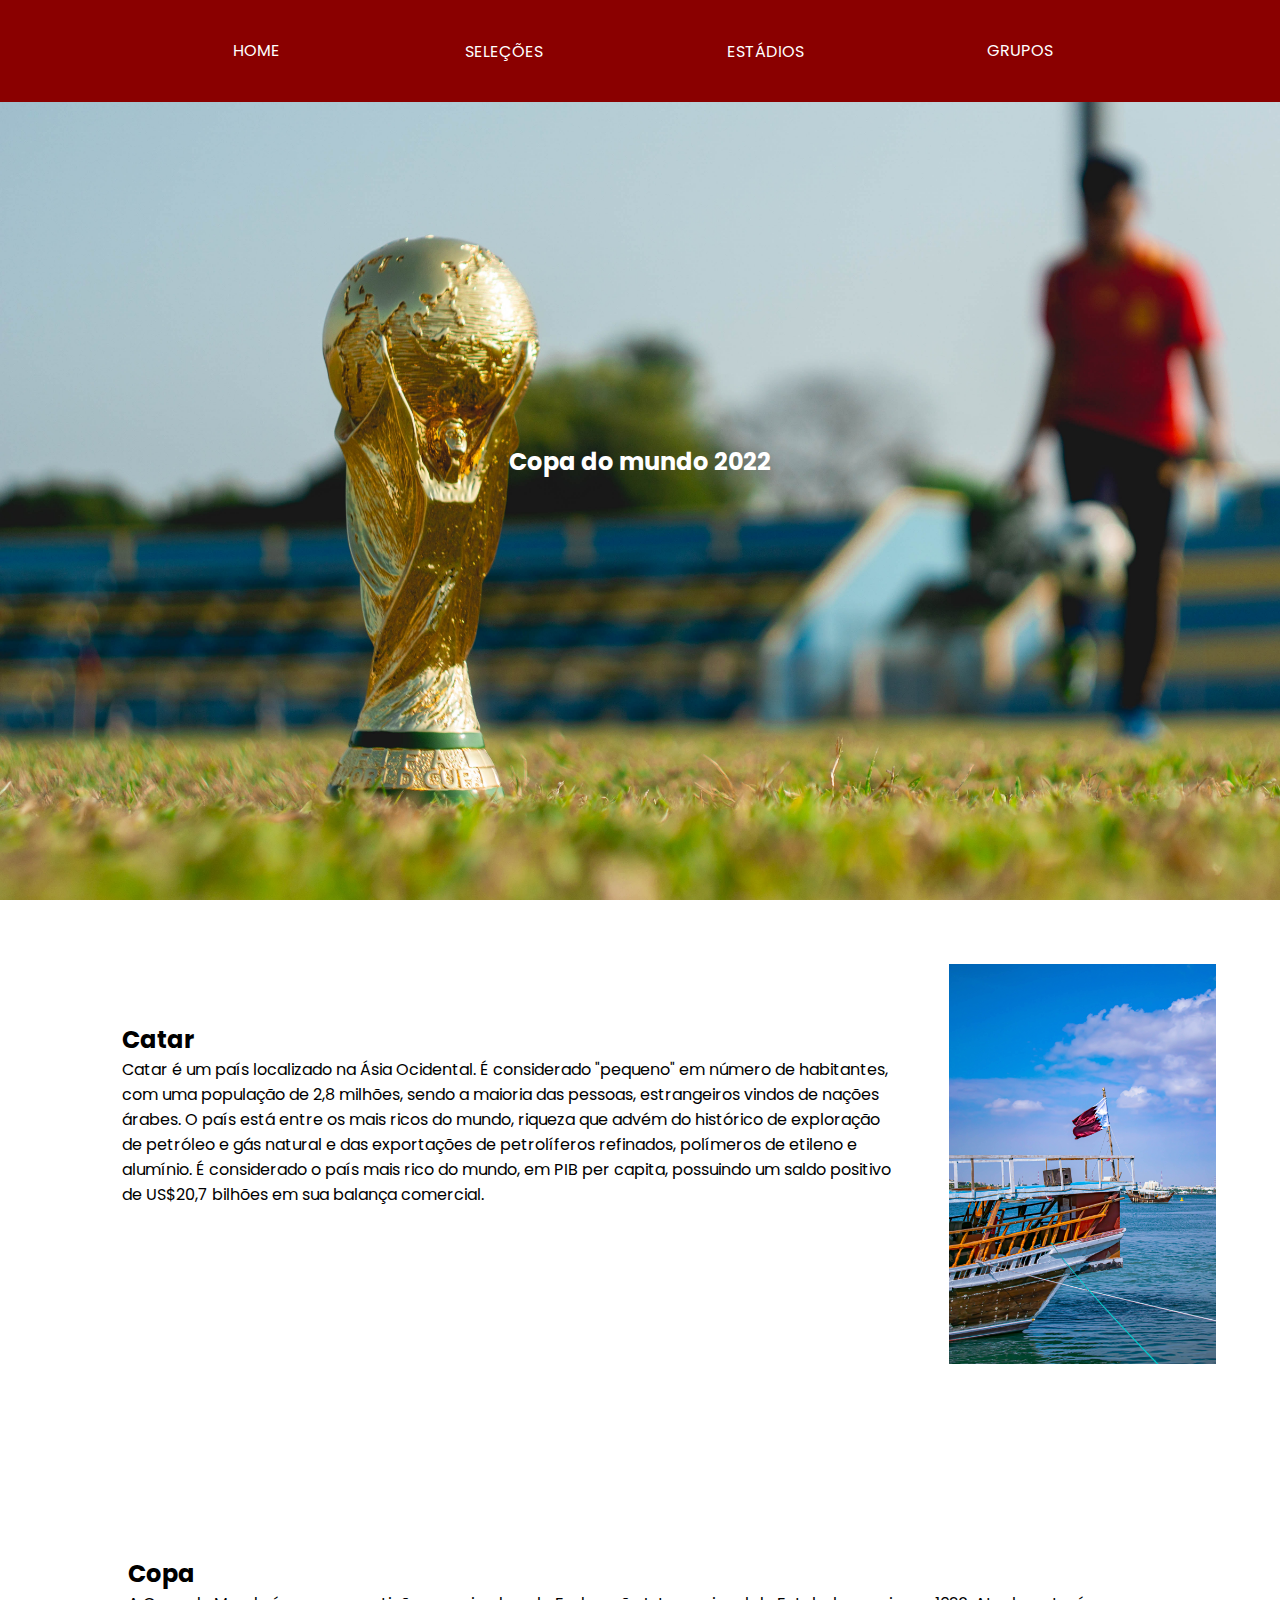
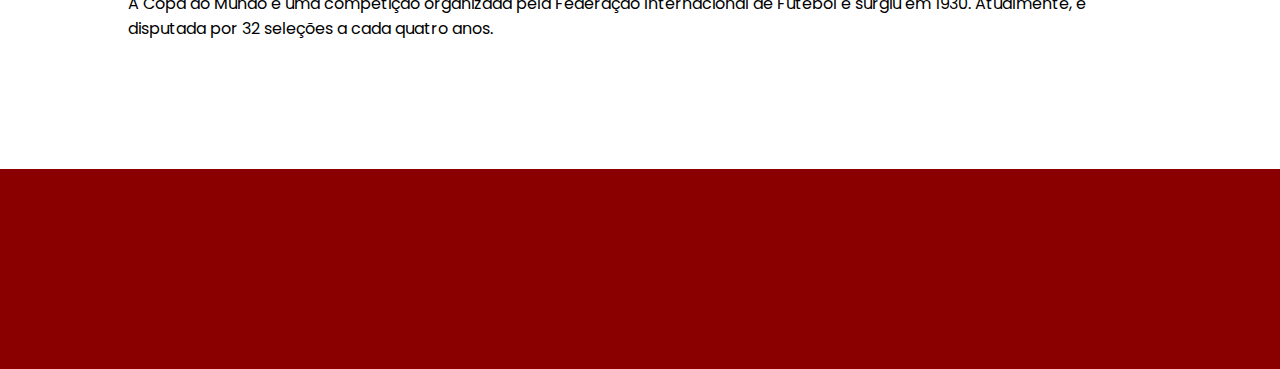
==== index.html @ df11435c "First commit" ====
<!DOCTYPE html>
<html lang="en">
<head>
    <meta charset="UTF-8">
    <meta http-equiv="X-UA-Compatible" content="IE=edge">
    <meta name="viewport" content="width=device-width, initial-scale=1.0">
    <title>Document</title>

    <link rel="preconnect" href="https://fonts.googleapis.com">
    <link rel="preconnect" href="https://fonts.gstatic.com" crossorigin>
    <link href="https://fonts.googleapis.com/css2?family=Poppins:wght@300;400;500;600;700&display=swap" rel="stylesheet">

    <style>
        * {
            margin: 0;
            padding: 0;
        }

        body, html{
            width: 100%;

            font-family: "Poppins", sans-serif;
        }

        header {
            width: 100%;
            height: 100vh;

            background-image: url("img/Home.jpg");
            background-size: cover;
            background-repeat: no-repeat;
        }

        .titulo-header {
            display: flex;
            height: 80%;
            justify-content: center;
        }

        .titulo-header h2 {
            align-self: center;
            color: #FFFF;
        }

        nav {
            display: flex;
            justify-content: center;
            padding: 3% 10% 3% 10%;
            background-color: #8A0000;
        }


        ul{
            width: 80%;
            display: flex;
            align-items: center;
            justify-content: space-between;
        }

        li {
            list-style-type: none;
        }

        ul a {
            padding: 5% ;
            text-decoration: none;
            color: #FFFF;
            border-radius: 2px;
        }

        ul a:hover{
            background-color: #FFFF;
            color: #8A0000;
            transition: 800ms;
        }

        .bloco-catar {
            display: flex;
            padding: 5%;
        }       
        
        .bloco-copa {
            padding: 10%;
        }

        .bloco-catar div {
            padding: 5%;

        }

        #catar-img {
           max-height: 400px;

        }

        footer {
            width: 100%;
            height: 200px;
            background-color: #8A0000;
        }

    </style>


</head>
<body>
    <!-- Cabeçalho -->
    <header>
        <nav>
            <ul>
                <li><a class="active" href="">HOME</a></li>
                <li><a href="selecao.html">SELEÇÕES</a></li>
                <li><a href="estadios.html">ESTÁDIOS</a></li>
                <li><a href="grupos.html">GRUPOS</a></li>
            </ul>
        </nav>

        <div class="titulo-header">
            <h2>Copa do mundo 2022</h2>
        </div>

    </header>

    <section>
        <div class="bloco-catar">

            <div>
                <h2>Catar</h2>
                <p>
                Catar é um país localizado na Ásia Ocidental. É considerado "pequeno" em número de habitantes, com uma população de 2,8 milhões, sendo a maioria das pessoas, estrangeiros vindos de nações árabes. 
                O país está entre os mais ricos do mundo, riqueza que advém do histórico de exploração de petróleo e gás natural e das exportações de petrolíferos refinados, polímeros de etileno e alumínio.
                É considerado o país mais rico do mundo, em PIB per capita, possuindo um saldo positivo de US$20,7 bilhões em sua balança comercial. 
                </p>
            </div>

            <img id="catar-img" src="img/catar-home.jpg" alt="">

        </div> 

        <div class="bloco-copa">
            <h2>Copa</h2>
            <p>
                A Copa do Mundo é uma competição organizada pela Federação Internacional de Futebol e surgiu em 1930. Atualmente, é disputada por 32 seleções a cada quatro anos.
            </p>
        </div>

        
    </section>

    <footer></footer>
    
</body>
</html>
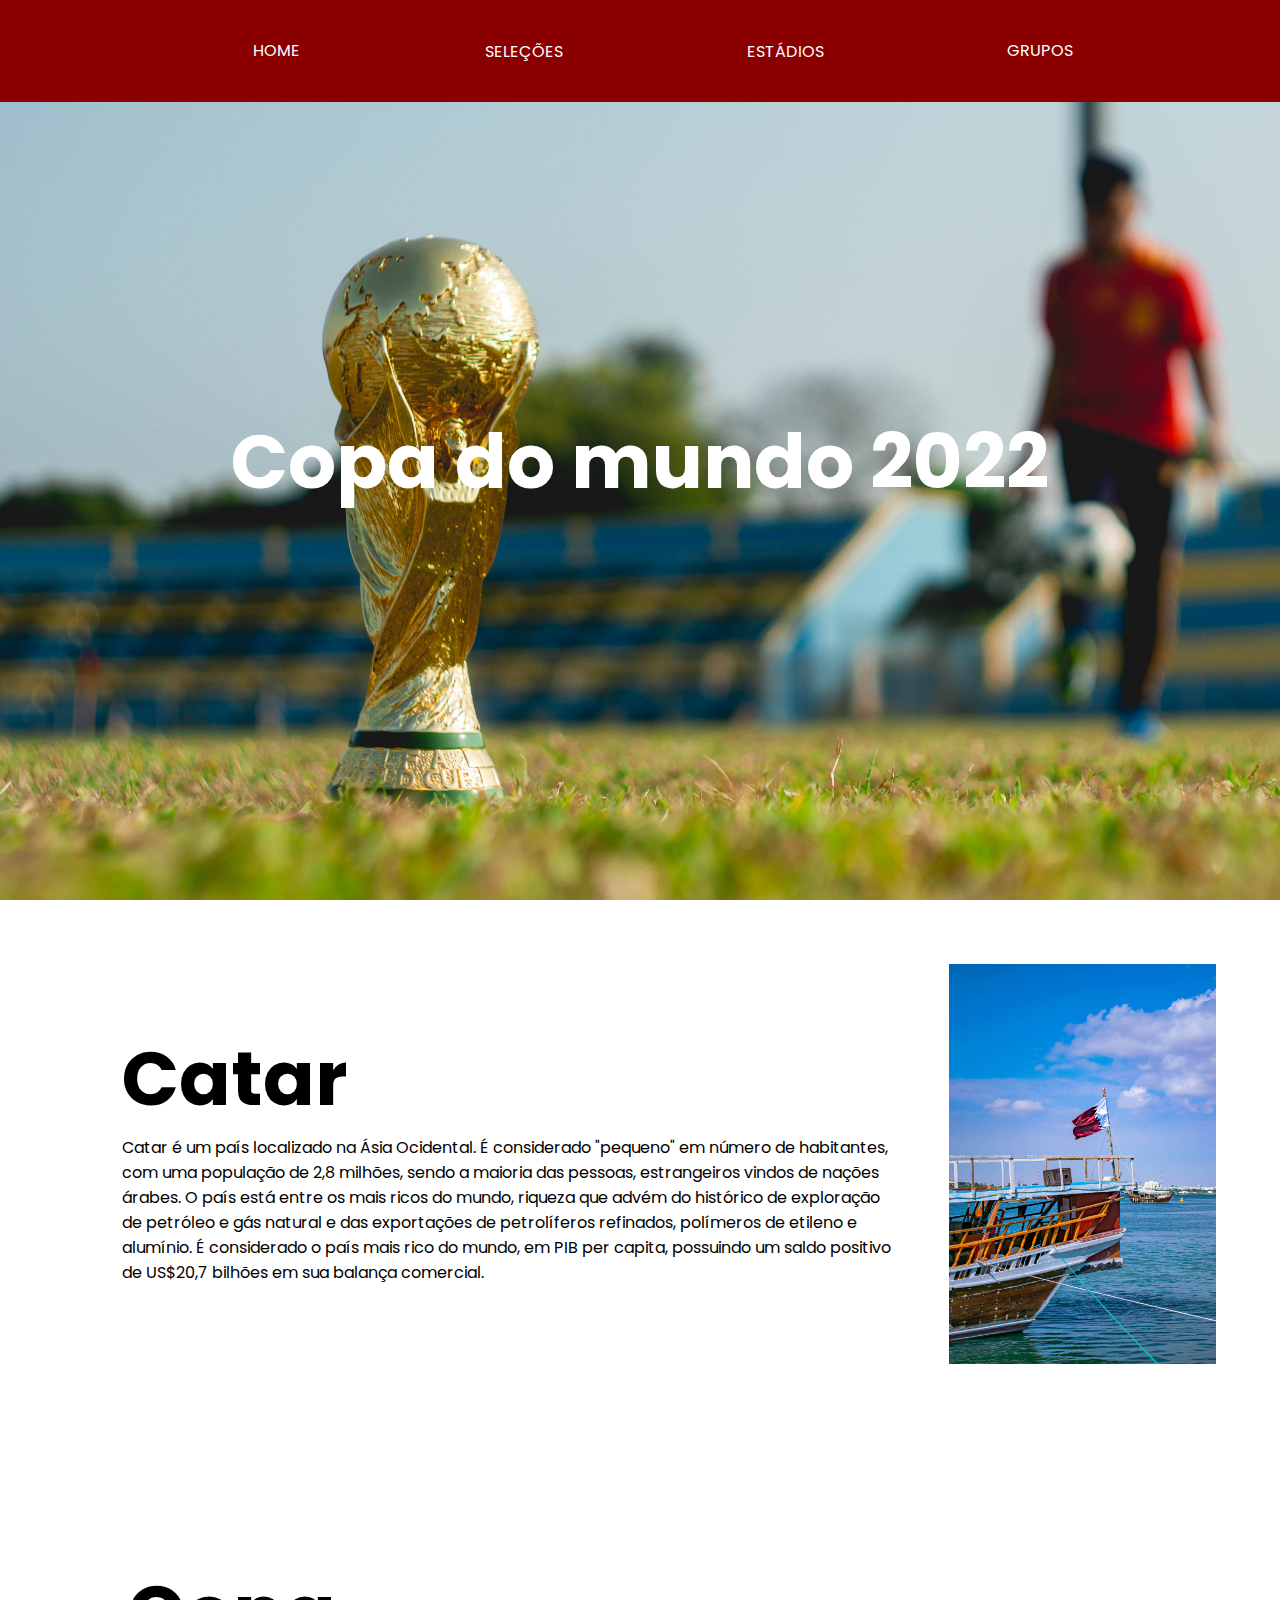
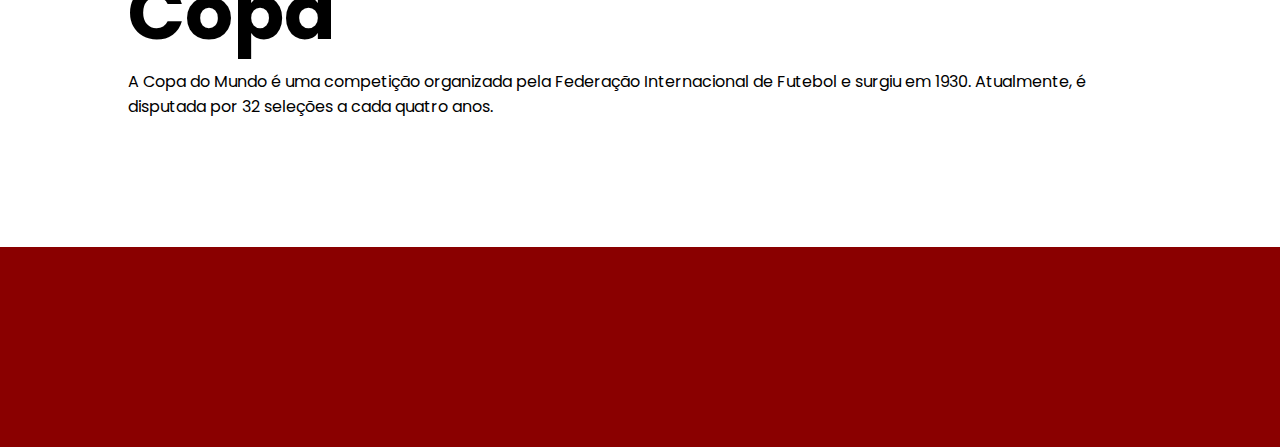
==== commit 20303608: "Adjusted header structures" ====
--- a/index.html
+++ b/index.html
@@ -4,74 +4,20 @@
     <meta charset="UTF-8">
     <meta http-equiv="X-UA-Compatible" content="IE=edge">
     <meta name="viewport" content="width=device-width, initial-scale=1.0">
-    <title>Document</title>
+    <link rel="shortcut icon" href="img/FIFA.svg" type="image/x-icon">
+    <title>Home</title>
 
+    <!-- LINK CSS  -->
+    <link rel="stylesheet" href="styles/header.css">
+
+    <!-- FONTS LINKS  -->
     <link rel="preconnect" href="https://fonts.googleapis.com">
     <link rel="preconnect" href="https://fonts.gstatic.com" crossorigin>
     <link href="https://fonts.googleapis.com/css2?family=Poppins:wght@300;400;500;600;700&display=swap" rel="stylesheet">
 
     <style>
-        * {
-            margin: 0;
-            padding: 0;
-        }
-
-        body, html{
-            width: 100%;
-
-            font-family: "Poppins", sans-serif;
-        }
-
         header {
-            width: 100%;
-            height: 100vh;
-
-            background-image: url("img/Home.jpg");
-            background-size: cover;
-            background-repeat: no-repeat;
-        }
-
-        .titulo-header {
-            display: flex;
-            height: 80%;
-            justify-content: center;
-        }
-
-        .titulo-header h2 {
-            align-self: center;
-            color: #FFFF;
-        }
-
-        nav {
-            display: flex;
-            justify-content: center;
-            padding: 3% 10% 3% 10%;
-            background-color: #8A0000;
-        }
-
-
-        ul{
-            width: 80%;
-            display: flex;
-            align-items: center;
-            justify-content: space-between;
-        }
-
-        li {
-            list-style-type: none;
-        }
-
-        ul a {
-            padding: 5% ;
-            text-decoration: none;
-            color: #FFFF;
-            border-radius: 2px;
-        }
-
-        ul a:hover{
-            background-color: #FFFF;
-            color: #8A0000;
-            transition: 800ms;
+            background-image: url("img/home/Home.jpg");
         }
 
         .bloco-catar {
--- a/styles/header.css
+++ b/styles/header.css
@@ -0,0 +1,65 @@
+
+* {
+    margin: 0;
+}
+
+html, body {
+    font-family: "poppins", sans-serif;
+}
+
+
+h2{
+    font-size: 2cm;
+}
+
+header {
+    width: 100%;
+    height: 100vh;
+
+    background-image: url("img/Alemanha.svg");
+    background-size: cover;
+    background-repeat: no-repeat;
+}
+
+.titulo-header {
+    display: flex;
+    height: 80%;
+    justify-content: center;
+}
+
+.titulo-header h2 {
+    align-self: center;
+    color: #FFFF;
+}
+
+nav {
+    display: flex;
+    justify-content: center;
+    padding: 3% 10% 3% 10%;
+    background-color: #8A0000;
+}
+
+
+ul{
+    width: 80%;
+    display: flex;
+    align-items: center;
+    justify-content: space-between;
+}
+
+li {
+    list-style-type: none;
+}
+
+ul a {
+    padding: 5% ;
+    text-decoration: none;
+    color: #FFFF;
+    border-radius: 2px;
+}
+
+ul a:hover{
+    background-color: #FFFF;
+    color: #8A0000;
+    transition: 800ms;
+}
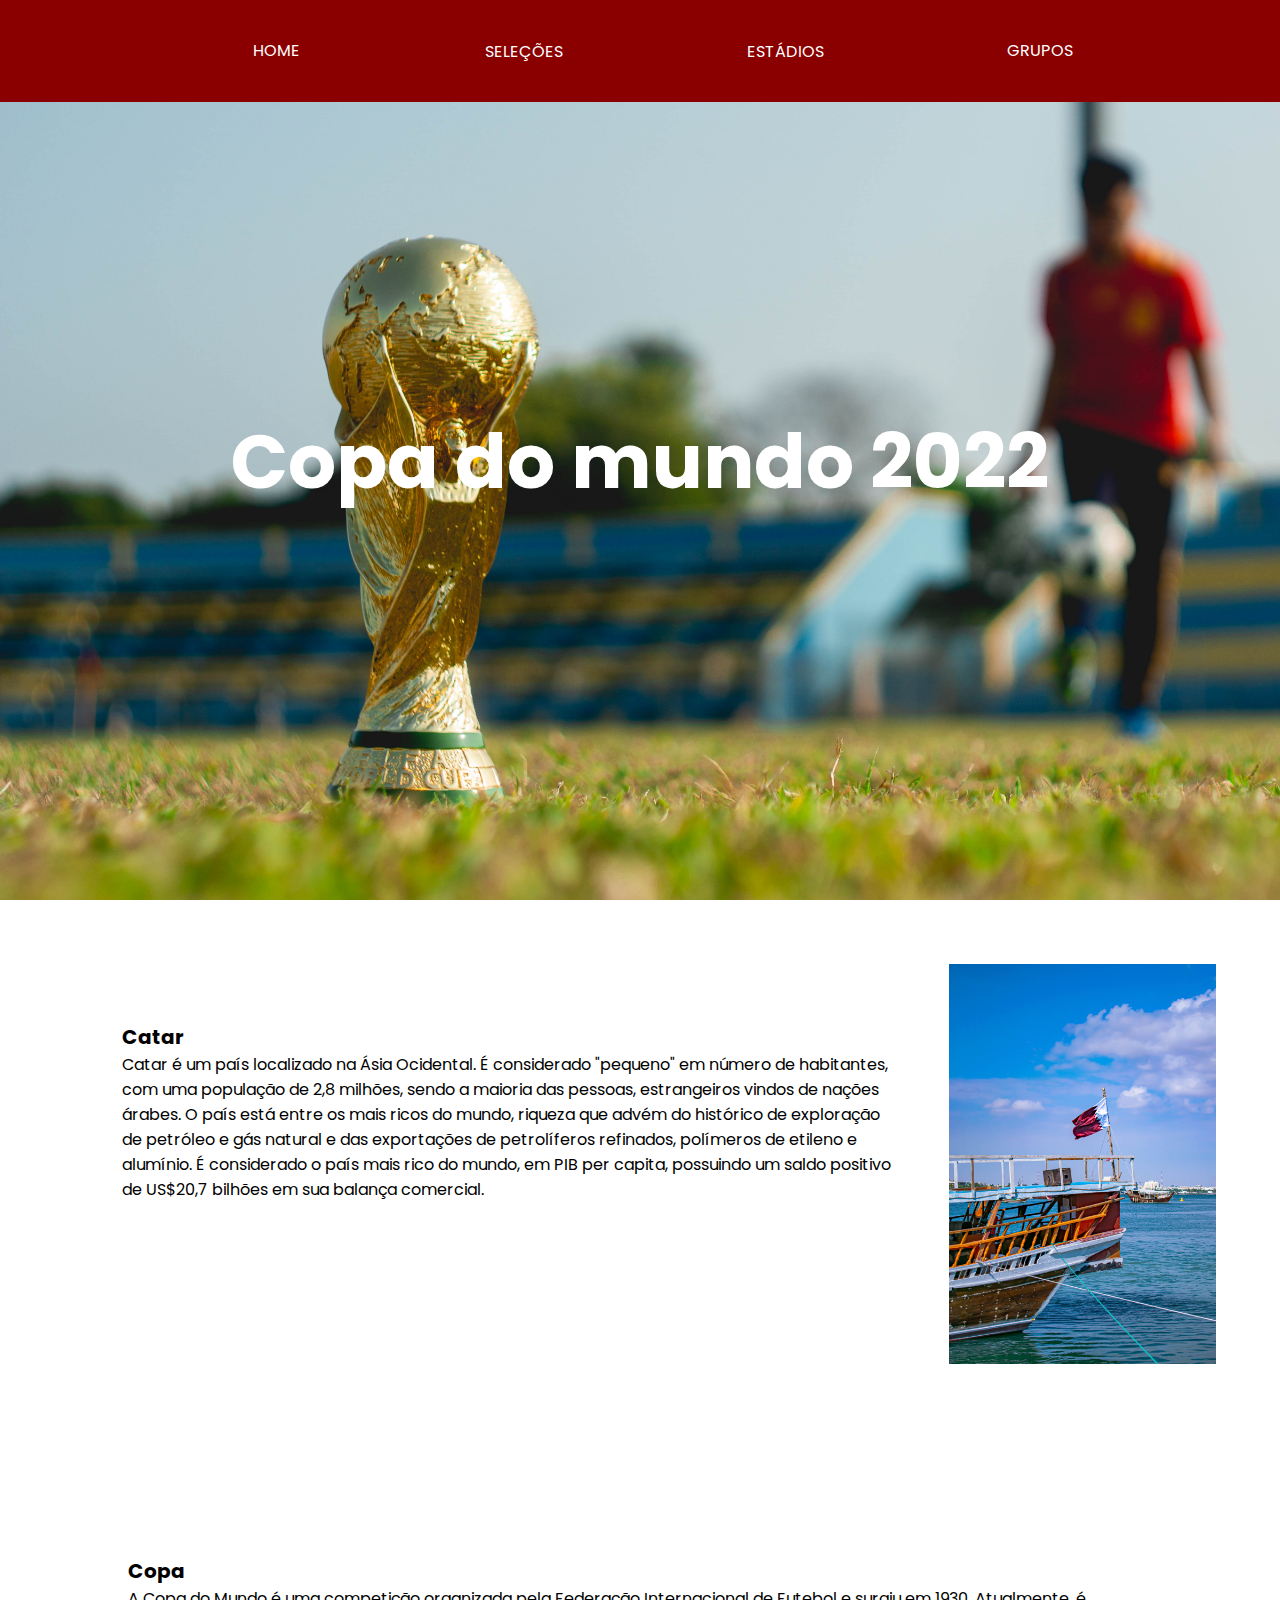
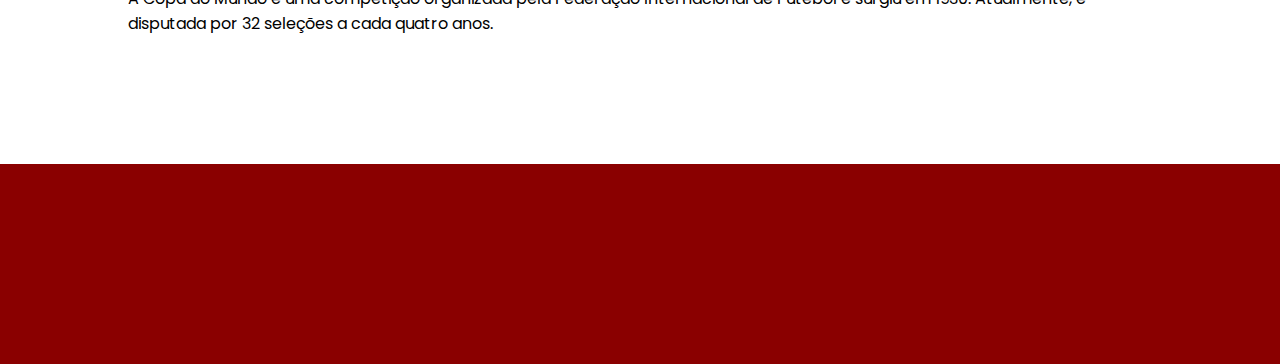
==== commit b7f85016: "Adjusted links to pages" ====
--- a/index.html
+++ b/index.html
@@ -18,6 +18,10 @@
     <style>
         header {
             background-image: url("img/home/Home.jpg");
+        }
+
+        section h2{
+            font-size: 20px;
         }
 
         .bloco-catar {
@@ -54,7 +58,7 @@
     <header>
         <nav>
             <ul>
-                <li><a class="active" href="">HOME</a></li>
+                <li><a class="active" href="index.html">HOME</a></li>
                 <li><a href="selecao.html">SELEÇÕES</a></li>
                 <li><a href="estadios.html">ESTÁDIOS</a></li>
                 <li><a href="grupos.html">GRUPOS</a></li>
@@ -79,7 +83,7 @@
                 </p>
             </div>
 
-            <img id="catar-img" src="img/catar-home.jpg" alt="">
+            <img id="catar-img" src="img/home/catar-home.jpg" alt="">
 
         </div> 
 
